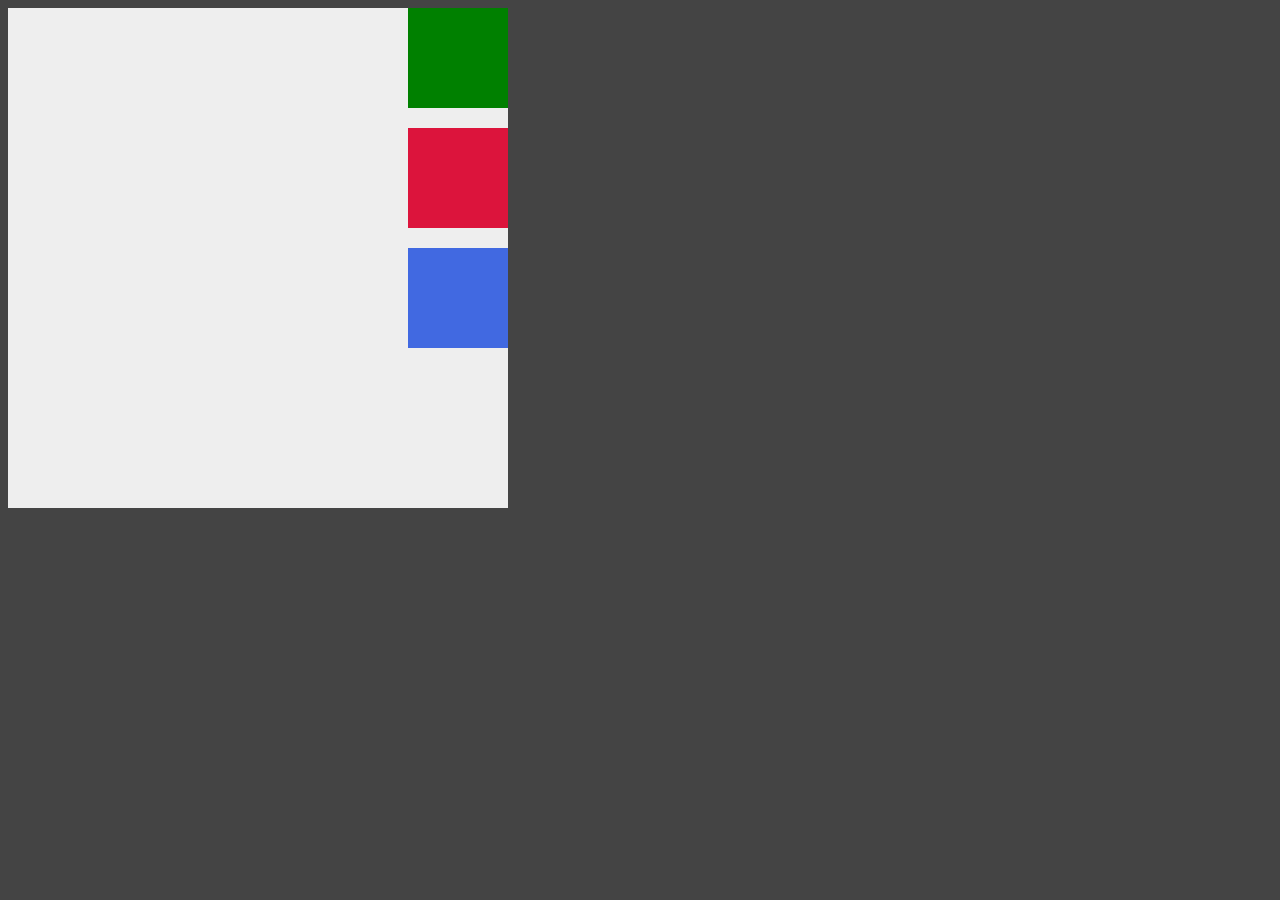
==== css/index.html @ 4c347be2 "workshop 03.03 css flexbox" ====
<!DOCTYPE html>
<html lang="en">
<head>
    <meta charset="UTF-8">
    <meta name="viewport" content="width=device-width, initial-scale=1.0">
    <link rel="stylesheet" href="flexbox.css">
    <title>Flexbox</title>
</head>
<body>
    <div class="container">
        <div class="item green"></div>
        <div class="item red"></div>
        <div class="item blue"></div>
    </div>
    
</body>
</html>
---- css/flexbox.css ----
*,
*::before,
*::after {
    box-sizing: border-box;
}

body {
    background-color: #444;
}

.green {
   background-color: green; 
}

.red {
   background-color: crimson; 
}

.blue {
   background-color: royalblue; 
}

.item {
    height: 100px;
    width: 100px;
}

.container {
    background-color: #eee;
    height: 500px;
    width: 500px;
    display: flex;
    flex-direction: column;
    justify-content: flex-start;
    align-items: flex-end;
    gap: 20px;
}
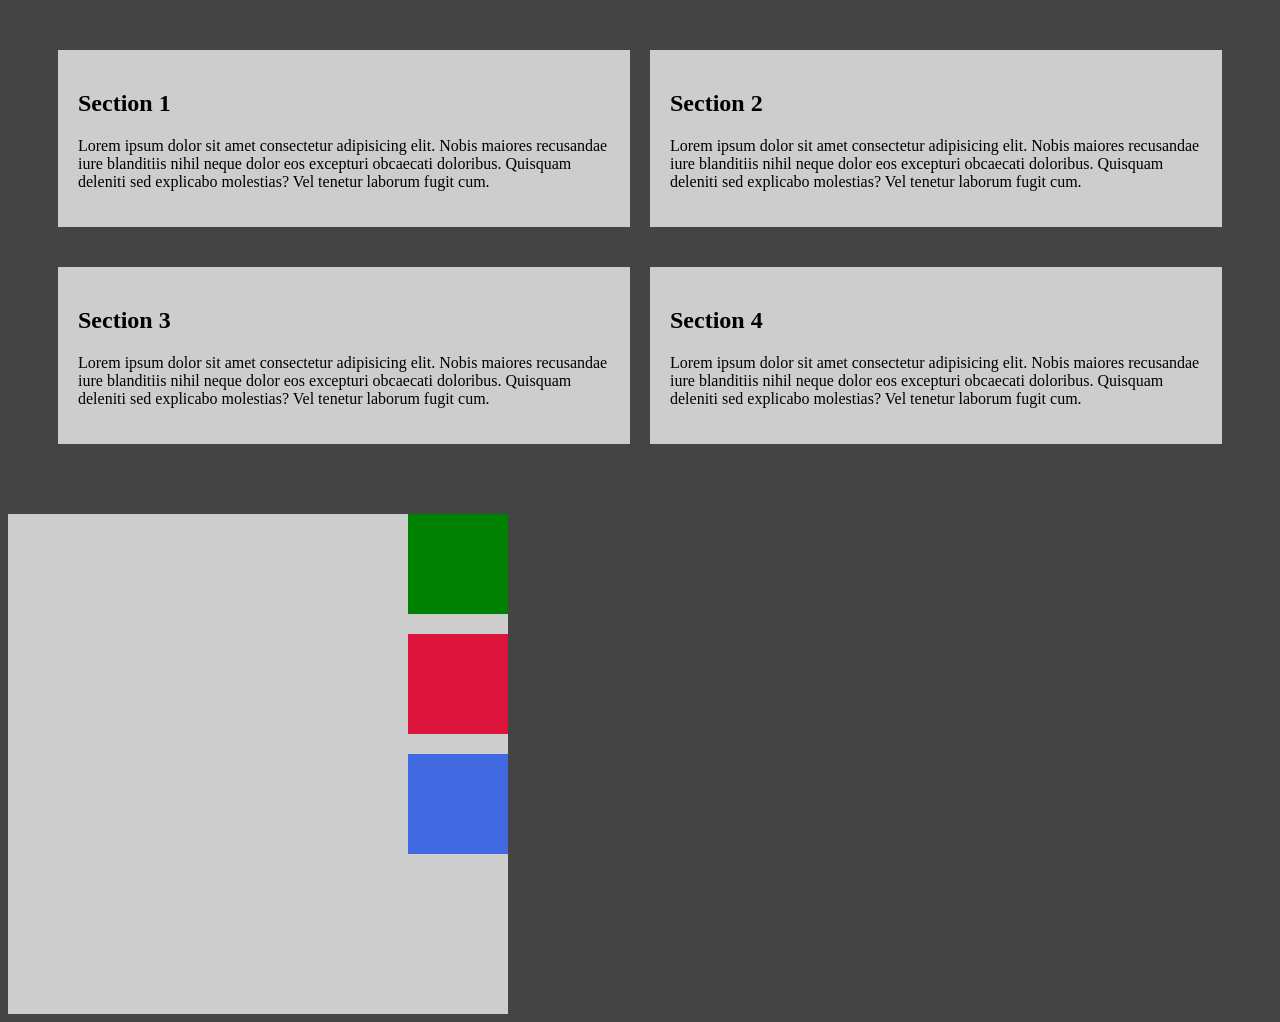
==== commit b9f1a6b5: "workshop 03.03 css flexbox kartojimas part 2." ====
--- a/css/index.html
+++ b/css/index.html
@@ -1,17 +1,46 @@
 <!DOCTYPE html>
 <html lang="en">
+
 <head>
     <meta charset="UTF-8">
     <meta name="viewport" content="width=device-width, initial-scale=1.0">
     <link rel="stylesheet" href="flexbox.css">
     <title>Flexbox</title>
 </head>
+
 <body>
+    <div class="flex-container">
+        <div class="section">
+            <h2 class="section-title">Section 1</h2>
+            <p class="text-content">Lorem ipsum dolor sit amet consectetur adipisicing elit. Nobis maiores recusandae
+                iure blanditiis nihil neque dolor eos excepturi obcaecati doloribus. Quisquam deleniti sed explicabo
+                molestias? Vel tenetur laborum fugit cum.</p>
+        </div>
+        <div class="section">
+            <h2 class="section-title">Section 2</h2>
+            <p class="text-content">Lorem ipsum dolor sit amet consectetur adipisicing elit. Nobis maiores recusandae
+                iure blanditiis nihil neque dolor eos excepturi obcaecati doloribus. Quisquam deleniti sed explicabo
+                molestias? Vel tenetur laborum fugit cum.</p>
+        </div>
+        <div class="section">
+            <h2 class="section-title">Section 3</h2>
+            <p class="text-content">Lorem ipsum dolor sit amet consectetur adipisicing elit. Nobis maiores recusandae
+                iure blanditiis nihil neque dolor eos excepturi obcaecati doloribus. Quisquam deleniti sed explicabo
+                molestias? Vel tenetur laborum fugit cum.</p>
+        </div>
+        <div class="section">
+            <h2 class="section-title">Section 4</h2>
+            <p class="text-content">Lorem ipsum dolor sit amet consectetur adipisicing elit. Nobis maiores recusandae
+                iure blanditiis nihil neque dolor eos excepturi obcaecati doloribus. Quisquam deleniti sed explicabo
+                molestias? Vel tenetur laborum fugit cum.</p>
+        </div>
+    </div>
+
     <div class="container">
         <div class="item green"></div>
         <div class="item red"></div>
         <div class="item blue"></div>
     </div>
-    
 </body>
+
 </html>
--- a/css/flexbox.css
+++ b/css/flexbox.css
@@ -26,7 +26,7 @@
 }
 
 .container {
-    background-color: #eee;
+    background-color: #cdcdcd;
     height: 500px;
     width: 500px;
     display: flex;
@@ -36,3 +36,16 @@
     gap: 20px;
 }
 
+.flex-container {
+    margin: 50px;
+    display: flex;
+    flex-wrap: wrap;
+    gap: 20px;
+}
+
+.section {
+    background-color: #cdcdcd;
+    padding: 20px;
+    width: calc((100% - 20px) / 2);
+    margin-bottom: 20px;
+}
